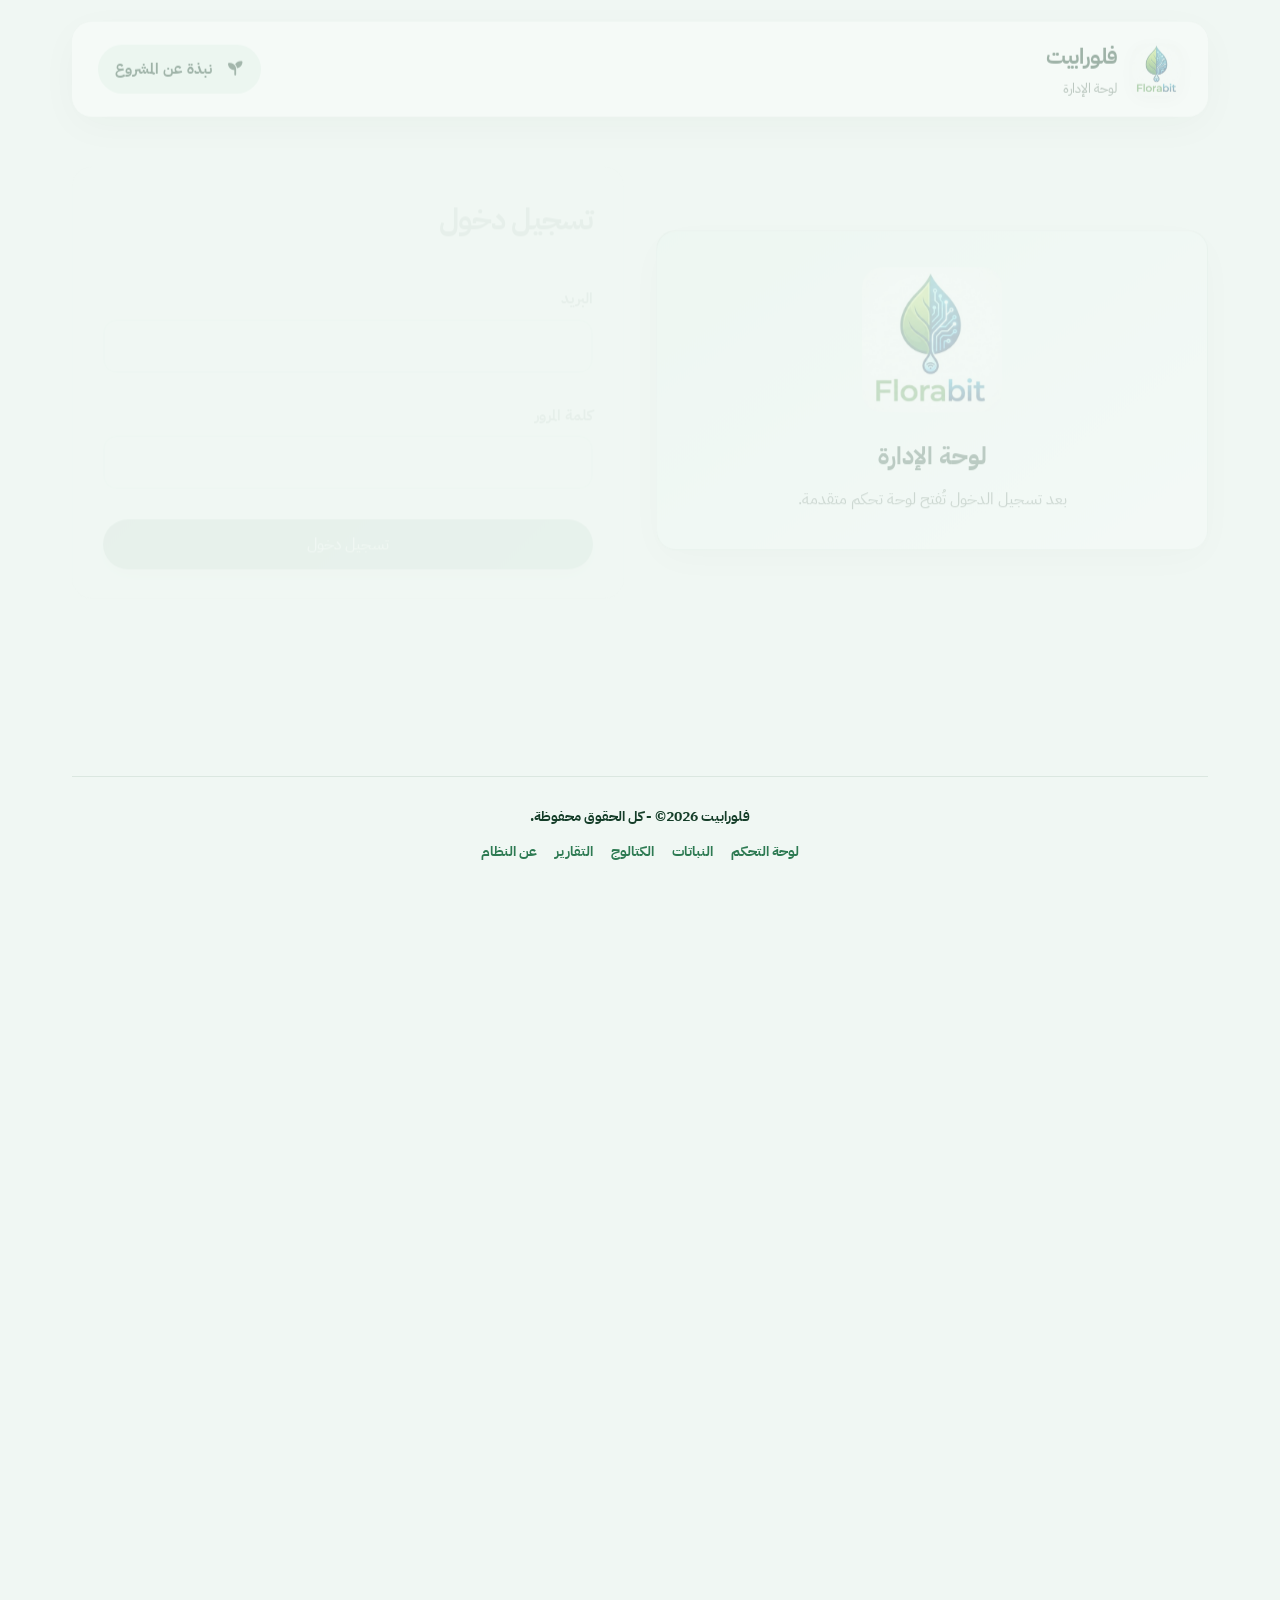
==== web/plants.html @ 9265ed45 "الإصدار الأول" ====
<!DOCTYPE html>
<html lang="ar" dir="rtl">
<head>
    <meta charset="UTF-8">
    <meta name="viewport" content="width=device-width, initial-scale=1.0">
    <title>النباتات — فلورابيت</title>
    <link rel="stylesheet" href="static/style.css">
</head>
<body class="fb-app">
    <div class="fb-shell">
        <header class="fb-header">
            <a href="dashboard.html" class="fb-brand">
                <img src="assets/images/Logo.png" alt="">
                <span class="fb-brand__texts">
                    <span class="fb-brand__title">فلورابيت</span>
                    <span class="fb-brand__sub">النباتات</span>
                </span>
            </a>
            <nav id="fb-nav-slot"></nav>
        </header>

        <main class="fb-main">
            <div class="fb-main-inner">
                <h1 class="fb-page-title">النباتات</h1>
                <p class="fb-page-lead">عرض وإضافة وتعديل نباتات المستخدمين.</p>

                <div class="fb-card" id="plantsPanel">
                    <div style="display: flex; justify-content: space-between; align-items: center; flex-wrap: wrap; gap: 16px;">
                        <h2 class="fb-card__title" style="margin:0;">القائمة</h2>
                        <button type="button" class="btn btn-primary" onclick="showAddForm()"><span class="btn__label">إضافة نبتة</span></button>
                    </div>
                    <div id="plantsList" style="margin-top:16px;"></div>
                </div>

                <div id="plantFormModal" class="fb-card" style="display: none;">
                    <h2 class="fb-card__title" id="formTitle">إضافة نبتة</h2>
                    <form id="plantForm">
                        <input type="hidden" id="plantId">
                        <div class="form-group">
                            <label for="plantName">اسم النبات</label>
                            <input type="text" id="plantName" required>
                        </div>
                        <div class="form-group">
                            <label for="plantType">النوع</label>
                            <select id="plantType">
                                <option value="داخلي">داخلي</option>
                                <option value="زينة">زينة</option>
                                <option value="أعشاب">أعشاب</option>
                            </select>
                        </div>
                        <div class="form-group">
                            <label for="wateringDays">أيام الري</label>
                            <input type="number" id="wateringDays" min="1" required>
                        </div>
                        <div class="form-group">
                            <label for="fertilizingDays">أيام التسميد</label>
                            <input type="number" id="fertilizingDays" min="1" required>
                        </div>
                        <div class="form-group" id="userIdGroup">
                            <label for="userId">المستخدم</label>
                            <select id="userId"></select>
                        </div>
                        <button type="submit" class="btn btn-primary"><span class="btn__label">حفظ</span></button>
                        <button type="button" class="btn btn-secondary" onclick="hideForm()" style="margin-right: 12px;">إلغاء</button>
                    </form>
                </div>
            </div>
        </main>
        <footer id="fb-footer"></footer>
    </div>
    <script src="static/florabit-web.js"></script>
    <script>
        const API = FlorabitWeb.API;
        var meCtx = { userId: null };

        async function loadUsersSelect() {
            const res = await fetch(API + '/api/users', { credentials: 'include' });
            if (!res.ok) return;
            const users = await res.json();
            const sel = document.getElementById('userId');
            sel.innerHTML = users.map(function (u) {
                return '<option value="' + u.id + '">' + u.name + '</option>';
            }).join('');
        }

        async function loadPlants() {
            try {
                const res = await fetch(API + '/api/plants', { credentials: 'include' });
                if (res.status === 403) {
                    document.getElementById('plantsList').innerHTML = '<p>طلب مرفوض.</p>';
                    return;
                }
                const plants = await res.json();
                renderPlants(plants);
            } catch (err) {
                document.getElementById('plantsList').innerHTML = '<p>خطأ اتصال.</p>';
            }
        }

        function esc(s) {
            return String(s == null ? '' : s)
                .replace(/&/g, '&amp;').replace(/</g, '&lt;').replace(/"/g, '&quot;');
        }

        function renderPlants(plants) {
            if (!plants.length) {
                document.getElementById('plantsList').innerHTML = '<p>لا توجد نباتات.</p>';
                return;
            }
            let html = '<table><thead><tr><th>الاسم</th><th>النوع</th><th>الري</th><th>التسميد</th><th>آخر ري</th><th>آخر تسميد</th><th></th></tr></thead><tbody>';
            plants.forEach(function (p) {
                html += '<tr><td>' + esc(p.name) + '</td><td>' + esc(p.type) + '</td><td>' + p.watering_interval_days + '</td><td>' + p.fertilizing_interval_days + '</td>';
                html += '<td>' + esc(p.last_watering_date || '-') + '</td><td>' + esc(p.last_fertilizing_date || '-') + '</td>';
                html += '<td class="actions-cell"><a href="plant_details.html?id=' + p.id + '" class="btn btn-secondary">تفاصيل</a> ';
                html += '<button class="btn btn-secondary" onclick="editPlant(' + p.id + ')">تعديل</button> ';
                html += '<button class="btn btn-danger" onclick="deletePlant(' + p.id + ')">حذف</button></td></tr>';
            });
            html += '</tbody></table>';
            document.getElementById('plantsList').innerHTML = html;
        }

        function showAddForm() {
            document.getElementById('formTitle').textContent = 'إضافة نبتة';
            document.getElementById('plantForm').reset();
            document.getElementById('plantId').value = '';
            loadUsersSelect().then(function () {
                if (meCtx.userId) document.getElementById('userId').value = String(meCtx.userId);
            });
            document.getElementById('plantFormModal').style.display = 'block';
        }

        async function editPlant(id) {
            const res = await fetch(API + '/api/plants/' + id);
            const p = await res.json();
            document.getElementById('formTitle').textContent = 'تعديل نبتة';
            document.getElementById('plantId').value = p.id;
            document.getElementById('plantName').value = p.name;
            document.getElementById('plantType').value = p.type;
            document.getElementById('wateringDays').value = p.watering_interval_days;
            document.getElementById('fertilizingDays').value = p.fertilizing_interval_days;
            await loadUsersSelect();
            document.getElementById('userId').value = String(p.user_id);
            document.getElementById('plantFormModal').style.display = 'block';
        }

        function hideForm() {
            document.getElementById('plantFormModal').style.display = 'none';
        }

        document.getElementById('plantForm').addEventListener('submit', async function (e) {
            e.preventDefault();
            const id = document.getElementById('plantId').value;
            const uid = parseInt(document.getElementById('userId').value, 10);
            const data = {
                user_id: uid,
                name: document.getElementById('plantName').value,
                type: document.getElementById('plantType').value,
                watering_interval_days: parseInt(document.getElementById('wateringDays').value, 10),
                fertilizing_interval_days: parseInt(document.getElementById('fertilizingDays').value, 10)
            };
            try {
                const hdr = { 'Content-Type': 'application/json', 'X-User-Id': String(meCtx.userId) };
                if (id) {
                    await fetch(API + '/api/plants/' + id, {
                        method: 'PUT',
                        credentials: 'include',
                        headers: hdr,
                        body: JSON.stringify(data)
                    });
                } else {
                    await fetch(API + '/api/plants', {
                        method: 'POST',
                        credentials: 'include',
                        headers: hdr,
                        body: JSON.stringify(data)
                    });
                }
                hideForm();
                loadPlants();
            } catch (err) {
                alert('حدث خطأ');
            }
        });

        async function deletePlant(id) {
            if (!confirm('حذف هذه النبتة؟')) return;
            const headers = { 'X-User-Id': String(meCtx.userId) };
            const res = await fetch(API + '/api/plants/' + id, { method: 'DELETE', credentials: 'include', headers: headers });
            const j = await res.json().catch(function () { return {}; });
            if (!res.ok) {
                alert(j.error || 'فشل الحذف');
                return;
            }
            loadPlants();
        }

        (async function () {
            const me = await FlorabitWeb.requireAdmin();
            if (!me) return;
            FlorabitWeb.mountAppNav('plants', me);
            FlorabitWeb.renderFooter();
            meCtx.userId = me.user && me.user.id;
            try { localStorage.setItem('user', JSON.stringify(me.user)); } catch (e) {}
            loadPlants();
            FlorabitWeb.pageReady();
        })();
    </script>
</body>
</html>
---- web/static/style.css ----
/* فلورابيت — نظام تصميم موحّد (بدون بطاقات بخط جانبي واحد) */
@import url('https://cdnjs.cloudflare.com/ajax/libs/font-awesome/6.5.1/css/all.min.css');
@font-face {
    font-family: 'IBM Plex Sans Arabic';
    src: url('../assets/fonts/IBMPlexSansArabic-Regular.ttf') format('truetype');
    font-weight: normal;
    font-style: normal;
}

@font-face {
    font-family: 'IBM Plex Sans Arabic';
    src: url('../assets/fonts/IBMPlexSansArabic-Bold.ttf') format('truetype');
    font-weight: bold;
    font-style: normal;
}

:root {
    --fb-green: #1e5c3a;
    --fb-green-mid: #2d7a52;
    --fb-green-soft: #e6f4ec;
    --fb-green-deep: #143d28;
    --fb-text: #1a2e22;
    --fb-muted: #5a6f62;
    --fb-bg: #f0f7f3;
    --fb-surface: #ffffff;
    --fb-radius: 20px;
    --fb-radius-sm: 14px;
    --fb-shadow: 0 10px 40px rgba(20, 61, 40, 0.09);
    --fb-shadow-hover: 0 14px 48px rgba(20, 61, 40, 0.14);
    --fb-border: rgba(30, 92, 58, 0.1);
    --fb-danger: #c44;
    --fb-danger-soft: #fdeaea;
    --fb-accent: #0d7a6e;
    --fb-transition: 0.22s cubic-bezier(0.4, 0, 0.2, 1);
}

* {
    margin: 0;
    padding: 0;
    box-sizing: border-box;
}

html {
    scroll-behavior: smooth;
}

body {
    font-family: 'IBM Plex Sans Arabic', 'Segoe UI', Tahoma, sans-serif;
    background: var(--fb-bg);
    color: var(--fb-text);
    line-height: 1.65;
    font-size: 17px;
    min-height: 100vh;
}

body.fb-app:not(.fb-ready) .fb-main-inner {
    opacity: 0;
    transform: translateY(8px);
}

body.fb-app.fb-ready .fb-main-inner {
    opacity: 1;
    transform: translateY(0);
    transition: opacity 0.45s var(--fb-transition), transform 0.45s var(--fb-transition);
}

a {
    color: var(--fb-green-mid);
    text-decoration: none;
}

a:hover {
    color: var(--fb-green);
}

.fb-shell {
    max-width: 1180px;
    margin: 0 auto;
    padding: 28px 22px 0;
    min-height: 100vh;
    display: flex;
    flex-direction: column;
}

/* ——— Header ——— */
.fb-header {
    position: relative;
    background: var(--fb-surface);
    padding: 18px 26px;
    border-radius: var(--fb-radius);
    margin-bottom: 28px;
    box-shadow: var(--fb-shadow);
    display: flex;
    align-items: center;
    justify-content: space-between;
    flex-wrap: wrap;
    gap: 18px;
    animation: fbFadeDown 0.55s ease-out both;
}

@keyframes fbFadeDown {
    from {
        opacity: 0;
        transform: translateY(-10px);
    }
    to {
        opacity: 1;
        transform: translateY(0);
    }
}

.fb-brand {
    display: flex;
    align-items: center;
    gap: 14px;
    color: inherit;
}

.fb-brand:hover {
    text-decoration: none;
    color: inherit;
}

.fb-brand img {
    height: 52px;
    width: auto;
    border-radius: 14px;
    box-shadow: 0 4px 16px rgba(0, 0, 0, 0.06);
}

.fb-brand__texts {
    display: flex;
    flex-direction: column;
    gap: 2px;
}

.fb-brand__title {
    font-size: 1.35rem;
    font-weight: 700;
    color: var(--fb-green-deep);
    letter-spacing: -0.02em;
}

.fb-brand__sub {
    font-size: 0.82rem;
    color: var(--fb-muted);
    font-weight: 500;
}

/* ——— Navigation ——— */
.fb-nav {
    display: flex;
    flex-wrap: wrap;
    align-items: center;
    justify-content: flex-end;
    gap: 10px;
    flex: 1;
    min-width: 0;
}

.fb-nav__toggle {
    display: none;
    align-items: center;
    justify-content: center;
    width: 46px;
    height: 46px;
    border-radius: 14px;
    border: 1px solid var(--fb-border);
    background: var(--fb-surface);
    color: var(--fb-green-deep);
    cursor: pointer;
    transition: background var(--fb-transition), box-shadow var(--fb-transition);
    flex-shrink: 0;
}

.fb-nav__toggle:hover {
    background: var(--fb-green-soft);
    box-shadow: 0 4px 14px rgba(30, 92, 58, 0.12);
}

.fb-nav__drawer {
    display: flex;
    flex-wrap: wrap;
    align-items: center;
    gap: 10px;
    justify-content: flex-end;
}

@media (max-width: 960px) {
    .fb-nav__toggle {
        display: inline-flex;
    }

    .fb-nav--app .fb-nav__drawer,
    .fb-nav--guest .fb-nav__drawer {
        display: none;
        position: absolute;
        top: calc(100% + 10px);
        left: 0;
        right: 0;
        flex-direction: column;
        align-items: stretch;
        padding: 14px;
        margin: 0;
        background: var(--fb-surface);
        border-radius: var(--fb-radius-sm);
        box-shadow: var(--fb-shadow-hover);
        border: 1px solid var(--fb-border);
        z-index: 120;
        max-height: min(70vh, 520px);
        overflow-y: auto;
    }

    .fb-nav--app .fb-nav__drawer .fb-nav__link,
    .fb-nav--guest .fb-nav__drawer .fb-nav__link {
        justify-content: flex-start;
    }

    body.fb-nav-open .fb-nav--app .fb-nav__drawer,
    body.fb-nav-open .fb-nav--guest .fb-nav__drawer {
        display: flex;
    }
}

@media (min-width: 961px) {
    .fb-nav__toggle {
        display: none !important;
    }

    .fb-nav--app .fb-nav__drawer,
    .fb-nav--guest .fb-nav__drawer {
        display: flex !important;
        position: static;
        flex-direction: row;
        flex-wrap: wrap;
        padding: 0;
        border: none;
        box-shadow: none;
        background: transparent;
        max-height: none;
        overflow: visible;
    }
}

.fb-nav__link {
    display: inline-flex;
    align-items: center;
    gap: 8px;
    font-size: 0.95rem;
    padding: 11px 16px;
    border-radius: 999px;
    background: var(--fb-green-soft);
    color: var(--fb-green-deep);
    font-weight: 600;
    border: 1px solid transparent;
    transition: background var(--fb-transition), color var(--fb-transition), transform 0.15s ease, box-shadow var(--fb-transition);
}

.fb-nav__link:hover {
    background: var(--fb-green-mid);
    color: #fff;
    text-decoration: none;
    transform: translateY(-1px);
    box-shadow: 0 6px 20px rgba(45, 122, 82, 0.25);
}

.fb-nav__link.is-active {
    background: var(--fb-green);
    color: #fff;
    box-shadow: 0 4px 16px rgba(30, 92, 58, 0.35);
}

.fb-nav__link--cta {
    background: linear-gradient(135deg, var(--fb-green), var(--fb-green-mid));
    color: #fff;
}

.fb-nav__link--cta:hover {
    background: linear-gradient(135deg, var(--fb-green-deep), var(--fb-green));
    color: #fff;
}

.fb-nav__link--ghost {
    cursor: pointer;
    font-family: inherit;
    background: transparent;
    border: 1px dashed var(--fb-border);
    color: var(--fb-muted);
    font-weight: 600;
}

.fb-nav__link--ghost:hover {
    border-style: solid;
    border-color: var(--fb-danger);
    color: var(--fb-danger);
    background: var(--fb-danger-soft);
}

.fb-ico {
    width: 1.05em;
    height: 1.05em;
    flex-shrink: 0;
}

.fb-fa {
    font-size: 0.95em;
    opacity: 0.95;
    margin-left: 6px;
}

/* ——— Main ——— */
.fb-main {
    flex: 1;
}

.fb-main-inner {
    padding-bottom: 48px;
}

.fb-page-title {
    font-size: clamp(1.45rem, 3vw, 1.85rem);
    font-weight: 800;
    color: var(--fb-green-deep);
    margin-bottom: 10px;
    letter-spacing: -0.03em;
}

.fb-page-lead {
    font-size: 1.05rem;
    color: var(--fb-muted);
    margin-bottom: 28px;
    max-width: 62ch;
}

/* ——— Cards: ظل وحدّ مستدير بالكامل — لا حدّ جانبي فقط ——— */
.fb-card {
    background: var(--fb-surface);
    padding: 28px 30px;
    border-radius: var(--fb-radius);
    margin-bottom: 22px;
    box-shadow: var(--fb-shadow);
    border: 1px solid var(--fb-border);
    transition: box-shadow var(--fb-transition), transform 0.2s ease;
}

.fb-card:hover {
    box-shadow: var(--fb-shadow-hover);
}

.fb-card--lift:hover {
    transform: translateY(-3px);
}

.fb-card__title {
    font-size: 1.2rem;
    font-weight: 700;
    color: var(--fb-green-deep);
    margin-bottom: 14px;
}

.fb-card__sub {
    font-size: 0.92rem;
    color: var(--fb-muted);
    margin-bottom: 18px;
}

/* Legacy .card — نفس أسلوب البطاقة الموحّد */
.card {
    background: var(--fb-surface);
    padding: 28px 30px;
    border-radius: var(--fb-radius);
    margin-bottom: 22px;
    box-shadow: var(--fb-shadow);
    border: 1px solid var(--fb-border);
}

/* ——— Buttons ——— */
.btn {
    display: inline-flex;
    flex-direction: column;
    align-items: center;
    justify-content: center;
    gap: 2px;
    padding: 13px 24px;
    font-size: 0.98rem;
    font-family: inherit;
    border: none;
    border-radius: 999px;
    cursor: pointer;
    transition: transform 0.15s ease, box-shadow var(--fb-transition), background var(--fb-transition);
    text-align: center;
}

.btn .btn__label {
    font-weight: 800;
    font-size: 1.02rem;
    line-height: 1.2;
}

.btn .btn__hint {
    font-size: 0.78rem;
    opacity: 0.92;
    font-weight: 500;
}

.btn-primary {
    background: linear-gradient(135deg, var(--fb-green), var(--fb-green-mid));
    color: #fff;
    box-shadow: 0 6px 22px rgba(30, 92, 58, 0.28);
}

.btn-primary:hover {
    filter: brightness(1.05);
    transform: translateY(-2px);
    box-shadow: 0 10px 28px rgba(30, 92, 58, 0.35);
}

.btn-secondary {
    background: var(--fb-green-soft);
    color: var(--fb-green-deep);
    font-weight: 700;
}

.btn-secondary:hover {
    background: #d4ecdf;
    transform: translateY(-1px);
}

.btn-danger {
    background: linear-gradient(135deg, #d65, #b44);
    color: #fff;
    font-weight: 700;
}

.btn-danger:hover {
    filter: brightness(1.06);
}

.btn--block {
    width: 100%;
}

/* ——— Stats grid ——— */
.fb-stats {
    display: grid;
    grid-template-columns: repeat(auto-fit, minmax(160px, 1fr));
    gap: 16px;
    margin-top: 8px;
}

.fb-stat {
    background: var(--fb-surface);
    border-radius: var(--fb-radius-sm);
    padding: 20px 18px;
    text-align: center;
    border: 1px solid var(--fb-border);
    box-shadow: 0 6px 24px rgba(20, 61, 40, 0.07);
    animation: fbPop 0.5s ease-out both;
    transition: transform 0.2s ease, box-shadow var(--fb-transition);
}

.fb-stat:hover {
    transform: translateY(-4px);
    box-shadow: var(--fb-shadow-hover);
}

@keyframes fbPop {
    from {
        opacity: 0;
        transform: scale(0.96);
    }
    to {
        opacity: 1;
        transform: scale(1);
    }
}

.fb-stat:nth-child(1) { animation-delay: 0.05s; }
.fb-stat:nth-child(2) { animation-delay: 0.1s; }
.fb-stat:nth-child(3) { animation-delay: 0.15s; }
.fb-stat:nth-child(4) { animation-delay: 0.2s; }
.fb-stat:nth-child(5) { animation-delay: 0.25s; }

.fb-stat__value {
    font-size: 2rem;
    font-weight: 800;
    color: var(--fb-green);
    line-height: 1.1;
}

.fb-stat__label {
    font-size: 0.82rem;
    color: var(--fb-muted);
    margin-top: 6px;
    font-weight: 600;
}

/* ——— Chart bars (CSS) ——— */
.fb-bars {
    display: flex;
    align-items: flex-end;
    justify-content: center;
    gap: 14px;
    min-height: 132px;
    padding: 12px 0 4px;
}

.fb-bar {
    width: 100%;
    max-width: 72px;
    min-height: 6px;
    background: linear-gradient(180deg, var(--fb-green-mid), var(--fb-green-soft));
    border-radius: 8px 8px 4px 4px;
    transition: height 0.6s ease-out;
}

.fb-bar-wrap {
    flex: 1;
    display: flex;
    flex-direction: column;
    align-items: center;
    justify-content: flex-end;
    gap: 8px;
    min-height: 120px;
    max-width: 140px;
}

.fb-bar-label {
    font-size: 0.72rem;
    color: var(--fb-muted);
    text-align: center;
    line-height: 1.35;
}

.fb-bar-label strong {
    font-size: 0.95rem;
    color: var(--fb-green-deep);
}

/* ——— Grid layouts ——— */
.fb-grid-2 {
    display: grid;
    grid-template-columns: repeat(auto-fit, minmax(280px, 1fr));
    gap: 20px;
}

.fb-grid-cards {
    display: grid;
    grid-template-columns: repeat(auto-fill, minmax(240px, 1fr));
    gap: 18px;
}

.fb-mini-card {
    border-radius: var(--fb-radius-sm);
    padding: 18px;
    background: var(--fb-surface);
    border: 1px solid var(--fb-border);
    box-shadow: 0 4px 18px rgba(0, 0, 0, 0.05);
    transition: transform 0.2s ease;
}

.fb-mini-card:hover {
    transform: translateY(-2px);
}

/* ——— Tables ——— */
table {
    width: 100%;
    border-collapse: collapse;
    font-size: 0.95rem;
}

th, td {
    padding: 14px 16px;
    text-align: right;
    border-bottom: 1px solid var(--fb-green-soft);
}

th {
    background: var(--fb-green-soft);
    font-weight: 700;
    color: var(--fb-green-deep);
}

tr:hover td {
    background: rgba(230, 244, 236, 0.45);
}

.actions-cell {
    display: flex;
    gap: 8px;
    justify-content: flex-end;
    flex-wrap: wrap;
}

/* ——— Forms ——— */
label {
    display: block;
    margin-bottom: 8px;
    font-weight: 700;
    font-size: 0.92rem;
    color: var(--fb-green-deep);
}

input, select, textarea {
    font-family: inherit;
    font-size: 1rem;
    padding: 13px 18px;
    border: 2px solid #cfe8d8;
    border-radius: var(--fb-radius-sm);
    width: 100%;
    margin-bottom: 14px;
    transition: border-color var(--fb-transition), box-shadow var(--fb-transition);
}

input:focus, select:focus, textarea:focus {
    outline: none;
    border-color: var(--fb-green-mid);
    box-shadow: 0 0 0 4px rgba(45, 122, 82, 0.15);
}

.form-group {
    margin-bottom: 16px;
}

/* ——— Hero login ——— */
.fb-login-hero {
    display: grid;
    grid-template-columns: repeat(auto-fit, minmax(280px, 1fr));
    gap: 32px;
    align-items: center;
    margin-bottom: 36px;
}

.fb-login-visual {
    padding: 36px;
    border-radius: var(--fb-radius);
    background: linear-gradient(145deg, var(--fb-green-soft), #fff);
    border: 1px solid var(--fb-border);
    box-shadow: var(--fb-shadow);
    text-align: center;
    animation: fbFadeUp 0.65s ease-out 0.1s both;
}

@keyframes fbFadeUp {
    from {
        opacity: 0;
        transform: translateY(16px);
    }
    to {
        opacity: 1;
        transform: translateY(0);
    }
}

.fb-login-visual img {
    max-width: 140px;
    margin-bottom: 16px;
    border-radius: 20px;
}

.fb-login-visual h2 {
    font-size: 1.5rem;
    font-weight: 800;
    color: var(--fb-green-deep);
    margin-bottom: 10px;
}

.fb-login-visual p {
    color: var(--fb-muted);
    font-size: 0.98rem;
}

.fb-stagger > * {
    animation: fbFadeUp 0.55s ease-out both;
}

.fb-stagger > *:nth-child(1) { animation-delay: 0.05s; }
.fb-stagger > *:nth-child(2) { animation-delay: 0.12s; }
.fb-stagger > *:nth-child(3) { animation-delay: 0.18s; }

/* ——— Footer ——— */
.fb-footer {
    margin-top: auto;
    padding: 28px 8px 36px;
    text-align: center;
    font-size: 0.88rem;
    color: var(--fb-muted);
    border-top: 1px solid var(--fb-border);
}

.fb-footer__line {
    color: var(--fb-green-deep);
    font-weight: 600;
    margin-bottom: 12px;
}

.fb-footer__links {
    display: flex;
    justify-content: center;
    flex-wrap: wrap;
    gap: 14px 18px;
    margin-top: 4px;
}

.fb-footer__links a {
    font-weight: 600;
    font-size: 0.9rem;
}

.fb-export-grid {
    display: flex;
    flex-wrap: wrap;
    gap: 10px;
    align-items: center;
    margin-top: 12px;
}

.fb-export-grid .btn {
    margin: 0;
}

.fb-table-wrap {
    width: 100%;
    overflow-x: auto;
    -webkit-overflow-scrolling: touch;
}

.fb-analytics-cols {
    display: grid;
    grid-template-columns: repeat(auto-fit, minmax(220px, 1fr));
    gap: 16px;
    margin-top: 14px;
}

.fb-analytics-list {
    list-style: none;
    margin: 0;
    padding: 0;
    font-size: 0.9rem;
}

.fb-analytics-list li {
    display: flex;
    justify-content: space-between;
    gap: 10px;
    padding: 8px 0;
    border-bottom: 1px solid var(--fb-green-soft);
}

.fb-analytics-list li span:last-child {
    font-weight: 700;
    color: var(--fb-green-deep);
}

.fb-data-source {
    margin-top: 14px;
    padding: 14px 16px;
    background: var(--fb-green-soft);
    border-radius: var(--fb-radius-sm);
    font-size: 0.88rem;
    line-height: 1.65;
    color: var(--fb-text);
}

.fb-data-source dt {
    font-weight: 700;
    color: var(--fb-green-deep);
    margin-top: 10px;
}

.fb-data-source dt:first-child {
    margin-top: 0;
}

.fb-data-source dd {
    margin: 4px 0 0 0;
}

/* ——— Charts إضافية ——— */
.fb-chart-grid {
    display: grid;
    grid-template-columns: repeat(auto-fit, minmax(260px, 1fr));
    gap: 20px;
    margin-top: 8px;
}

.fb-pie-wrap {
    display: flex;
    flex-direction: column;
    align-items: center;
    gap: 12px;
}

.fb-pie {
    width: 160px;
    height: 160px;
    border-radius: 50%;
    box-shadow: inset 0 0 0 1px var(--fb-border);
}

.fb-pie-legend {
    display: flex;
    flex-wrap: wrap;
    gap: 10px 16px;
    justify-content: center;
    font-size: 0.82rem;
}

.fb-pie-legend span i {
    display: inline-block;
    width: 10px;
    height: 10px;
    border-radius: 2px;
    margin-left: 6px;
    vertical-align: middle;
}

.fb-line-chart {
    width: 100%;
}

.fb-line-chart__svg {
    width: 100%;
    height: 140px;
}

.fb-line-chart__svg svg {
    width: 100%;
    height: 100%;
    display: block;
}

.fb-line-chart .fb-line-fill {
    opacity: 0.15;
}

.fb-timeline-grid {
    display: grid;
    grid-template-columns: repeat(3, minmax(0, 1fr));
    gap: 8px;
    margin-top: 12px;
}

.fb-timeline-cell {
    display: flex;
    flex-direction: column;
    align-items: center;
    justify-content: center;
    gap: 2px;
    padding: 8px 6px;
    background: var(--fb-green-soft);
    border-radius: 10px;
    text-align: center;
    min-height: 64px;
    border: 1px solid var(--fb-border);
}

.fb-timeline-cell__ym {
    font-size: 0.65rem;
    color: var(--fb-muted);
    font-weight: 600;
}

.fb-timeline-cell__date {
    font-size: 0.82rem;
    font-weight: 800;
    color: var(--fb-green-deep);
    direction: ltr;
    unicode-bidi: isolate;
}

.fb-timeline-cell__n {
    font-size: 0.72rem;
    color: var(--fb-muted);
}

.fb-timeline-panel {
    margin-top: 4px;
}

.fb-timeline-scroll {
    max-height: min(220px, 42vh);
    overflow-y: auto;
    overflow-x: hidden;
    padding: 4px 4px 8px 2px;
    margin: 0 -4px 0 0;
    border-radius: var(--fb-radius-sm);
    border: 1px solid var(--fb-border);
    background: rgba(255, 255, 255, 0.6);
    scroll-behavior: smooth;
}

.fb-timeline-scroll.is-expanded {
    max-height: none;
    overflow: visible;
}

.fb-timeline-scroll:focus-visible {
    outline: 2px solid var(--fb-green-mid);
    outline-offset: 2px;
}

.fb-timeline-scroll::-webkit-scrollbar {
    width: 8px;
}

.fb-timeline-scroll::-webkit-scrollbar-thumb {
    background: var(--fb-green-soft);
    border-radius: 999px;
    border: 2px solid var(--fb-surface);
}

.fb-timeline-toggle {
    margin-top: 12px;
    width: 100%;
    max-width: 280px;
}

.fb-analytics-summary {
    margin-bottom: 16px;
    font-size: 0.95rem;
    line-height: 1.6;
}

.fb-analytics-charts-grid {
    display: grid;
    grid-template-columns: repeat(auto-fit, minmax(260px, 1fr));
    gap: 20px;
    margin-bottom: 8px;
}

.fb-analytics-chart-card {
    padding: 16px;
    border-radius: var(--fb-radius-sm);
    border: 1px solid var(--fb-border);
    background: linear-gradient(165deg, #fff, var(--fb-green-soft));
}

.fb-analytics-chart-title {
    font-size: 1.02rem;
    font-weight: 800;
    color: var(--fb-green-deep);
    margin: 0 0 14px;
}

.fb-pie--analytics {
    width: 150px;
    height: 150px;
}

.fb-analytics-chart-card .fb-hbar-row {
    grid-template-columns: minmax(72px, 1fr) 2fr 40px;
    font-size: 0.82rem;
}

.fb-analytics-chart-card .fb-hbar-row span:first-child {
    overflow: hidden;
    text-overflow: ellipsis;
    white-space: nowrap;
}

.fb-muted-p {
    color: var(--fb-muted);
    font-size: 0.9rem;
    margin: 0;
}

.fb-hbars {
    display: flex;
    flex-direction: column;
    gap: 10px;
}

.fb-hbar-row {
    display: grid;
    grid-template-columns: 72px 1fr 36px;
    align-items: center;
    gap: 10px;
    font-size: 0.85rem;
}

.fb-hbar-track {
    height: 14px;
    background: var(--fb-green-soft);
    border-radius: 999px;
    overflow: hidden;
}

.fb-hbar-fill {
    height: 100%;
    border-radius: 999px;
    background: linear-gradient(90deg, var(--fb-green), var(--fb-green-mid));
    transition: width 0.5s ease;
}

/* ——— إشعارات محاكاة ——— */
.fb-notif-panel {
    border: 1px solid var(--fb-border);
    border-radius: var(--fb-radius-sm);
    background: var(--fb-surface);
    max-height: 320px;
    overflow-y: auto;
}

.fb-notif-item {
    padding: 14px 16px;
    border-bottom: 1px solid var(--fb-green-soft);
    text-align: right;
}

.fb-notif-item:last-child {
    border-bottom: none;
}

.fb-notif-item.is-read {
    opacity: 0.72;
}

.fb-notif-item__title {
    font-weight: 700;
    color: var(--fb-green-deep);
    margin-bottom: 6px;
}

.fb-notif-item__body {
    font-size: 0.92rem;
    color: var(--fb-text);
    line-height: 1.5;
}

.fb-notif-item__meta {
    font-size: 0.78rem;
    color: var(--fb-muted);
    margin-top: 8px;
}

.fb-notif-actions {
    display: flex;
    flex-wrap: wrap;
    gap: 8px;
    margin-top: 10px;
}

/* ——— Index redirect ——— */
.fb-index-redirect {
    display: flex;
    align-items: center;
    justify-content: center;
    min-height: 100vh;
    background: radial-gradient(ellipse at top, var(--fb-green-soft), var(--fb-bg));
}

.fb-redirect-center {
    text-align: center;
    animation: fbFadeUp 0.6s ease-out;
}

.fb-redirect-logo {
    width: 88px;
    height: auto;
    border-radius: 22px;
    margin-bottom: 20px;
    box-shadow: var(--fb-shadow);
}

.fb-text-lead {
    font-size: 1.1rem;
    color: var(--fb-muted);
    font-weight: 600;
}

/* ——— Lists ——— */
.fb-list-check {
    list-style: none;
    margin: 16px 0 24px;
}

.fb-list-check li {
    position: relative;
    padding-right: 28px;
    margin-bottom: 12px;
    font-size: 1.02rem;
}

.fb-list-check li::before {
    content: '✓';
    position: absolute;
    right: 0;
    color: var(--fb-green-mid);
    font-weight: 800;
}

/* ——— Health ring (CSS conic) ——— */
.fb-ring {
    width: 120px;
    height: 120px;
    border-radius: 50%;
    margin: 0 auto 12px;
    display: grid;
    place-items: center;
    font-weight: 800;
    font-size: 1.4rem;
    color: var(--fb-green-deep);
    background: conic-gradient(var(--fb-green-mid) calc(var(--p, 0) * 1%), var(--fb-green-soft) 0);
}

.fb-ring span {
    width: 86px;
    height: 86px;
    border-radius: 50%;
    background: #fff;
    display: grid;
    place-items: center;
    font-size: 1.1rem;
}

h2 {
    font-size: 1.35rem;
    font-weight: 800;
    color: var(--fb-green-deep);
    margin-bottom: 18px;
}

h3 {
    font-size: 1.12rem;
    font-weight: 700;
    margin: 22px 0 12px;
    color: var(--fb-green-deep);
}

@media (max-width: 768px) {
    body {
        font-size: 16px;
    }

    .fb-shell {
        padding: 18px 14px 0;
    }

    .fb-header {
        padding: 16px;
    }

    .fb-nav {
        width: 100%;
        justify-content: flex-start;
    }

    th, td {
        padding: 10px 8px;
        font-size: 0.88rem;
    }
}
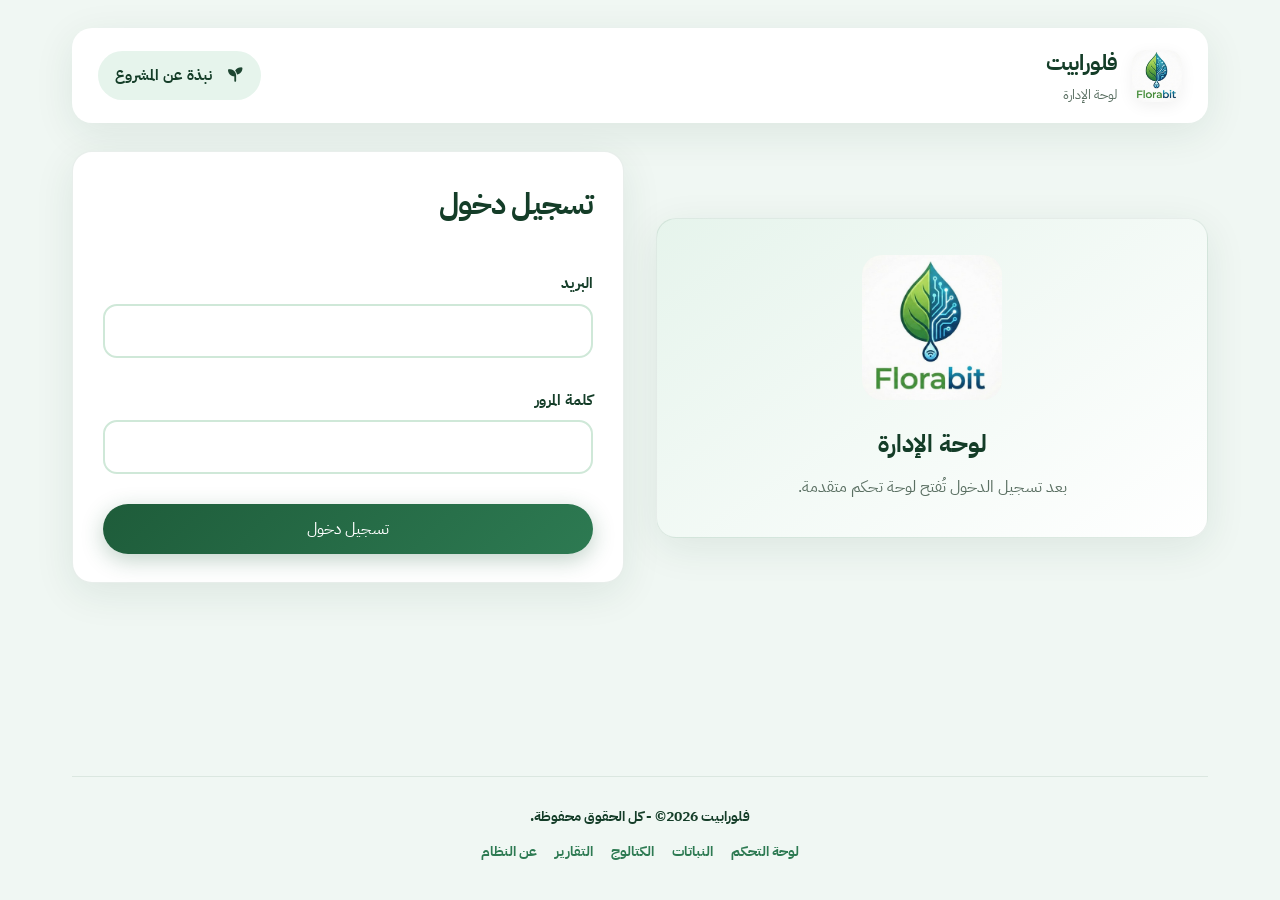
==== commit a18e2ce8: "ميزة الطباعة" ====
--- a/web/plants.html
+++ b/web/plants.html
@@ -27,7 +27,10 @@
                 <div class="fb-card" id="plantsPanel">
                     <div style="display: flex; justify-content: space-between; align-items: center; flex-wrap: wrap; gap: 16px;">
                         <h2 class="fb-card__title" style="margin:0;">القائمة</h2>
-                        <button type="button" class="btn btn-primary" onclick="showAddForm()"><span class="btn__label">إضافة نبتة</span></button>
+                        <div style="display:flex;flex-wrap:wrap;gap:10px;">
+                            <a href="plant_care_report.html" class="btn btn-secondary"><span class="btn__label">تقرير العناية للطباعة</span></a>
+                            <button type="button" class="btn btn-primary" onclick="showAddForm()"><span class="btn__label">إضافة نبتة</span></button>
+                        </div>
                     </div>
                     <div id="plantsList" style="margin-top:16px;"></div>
                 </div>
